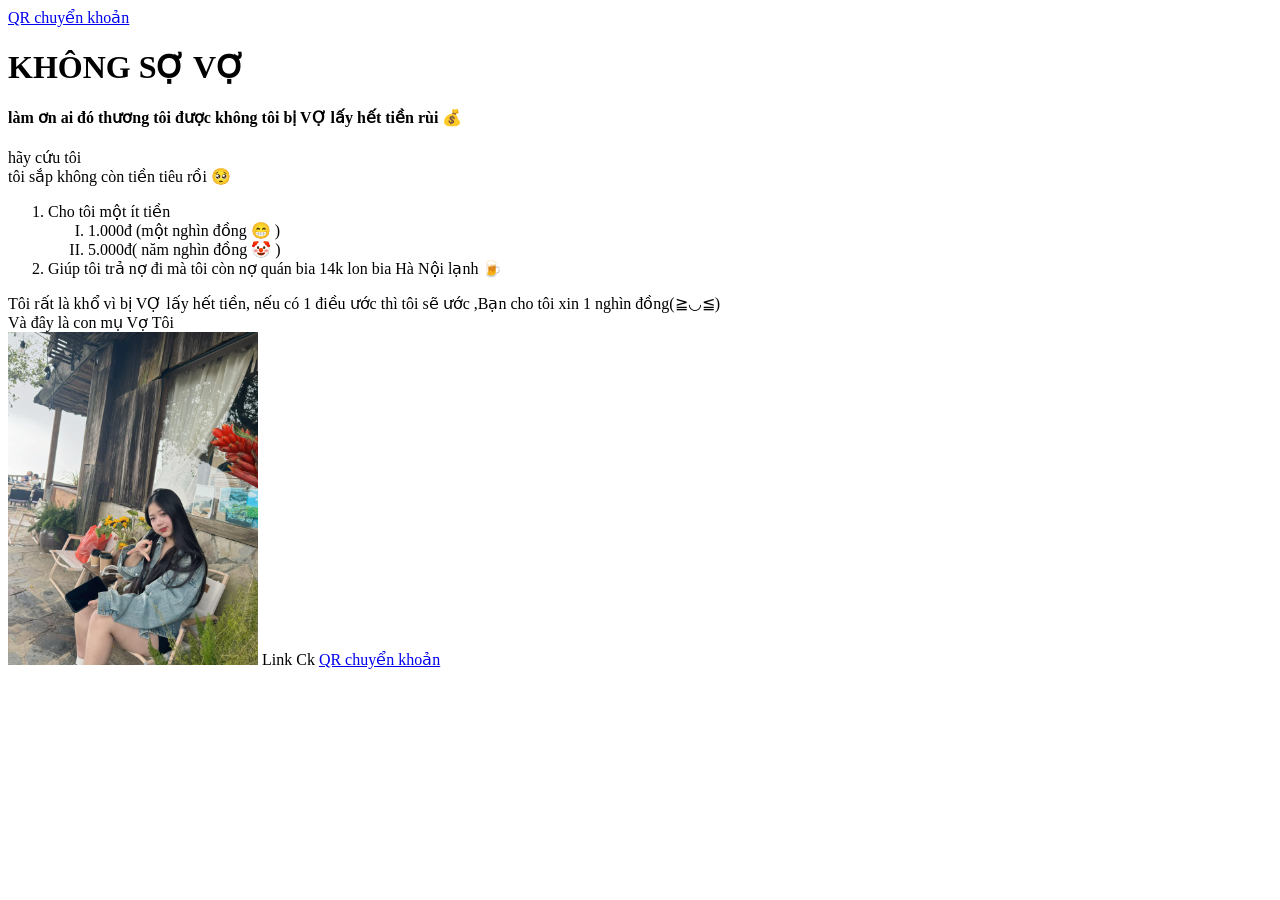
==== index.html @ f891af7f "Update image source and add project1.jpg" ====
<!doctype html>
<html lang="vi">
  <head>
    <body>
      <meta charset="UTF-8" />
      <meta name="viewport" content="width=device-width, initial-scale=1.0" />
      <title>Xin Đó</title>
      <a href="hung.html">QR chuyển khoản</a>
      <h1>KHÔNG SỢ VỢ</h1>
        </head>
     <body>
        <h4>làm ơn ai đó thương tôi được không tôi bị VỢ lấy hết tiền rùi 💰</h4>
        <p>
            hãy cứu tôi <br>
            tôi sắp không còn tiền tiêu rồi 🥺<br>
                <ol>
                    <li>Cho tôi một ít tiền </li>
               
            <ol type="I">
                <li>1.000đ (một nghìn đồng 😁 )  </li>
                <li>5.000đ( năm nghìn đồng 🤡 )</li>
              </ol>
              <li>Giúp tôi trả nợ đi mà tôi còn nợ quán bia 14k lon bia Hà Nội lạnh 🍺  </li>
              </ol>
            </p>
              <p>
                Tôi rất là khổ vì bị VỢ lấy hết tiền, nếu có 1 điều ước thì tôi sẽ ước
                ,Bạn cho tôi xin 1 nghìn đồng(≧◡≦) <br>
                Và đây là con mụ Vợ Tôi  <br>
                <img src="/project1.jpg" alt="Nhìn hãm tài lắm đấy" width="250
                ">
                Link Ck <a href="hung.html">QR chuyển khoản</a>
              </p>  
            
     </body>
  
</html>
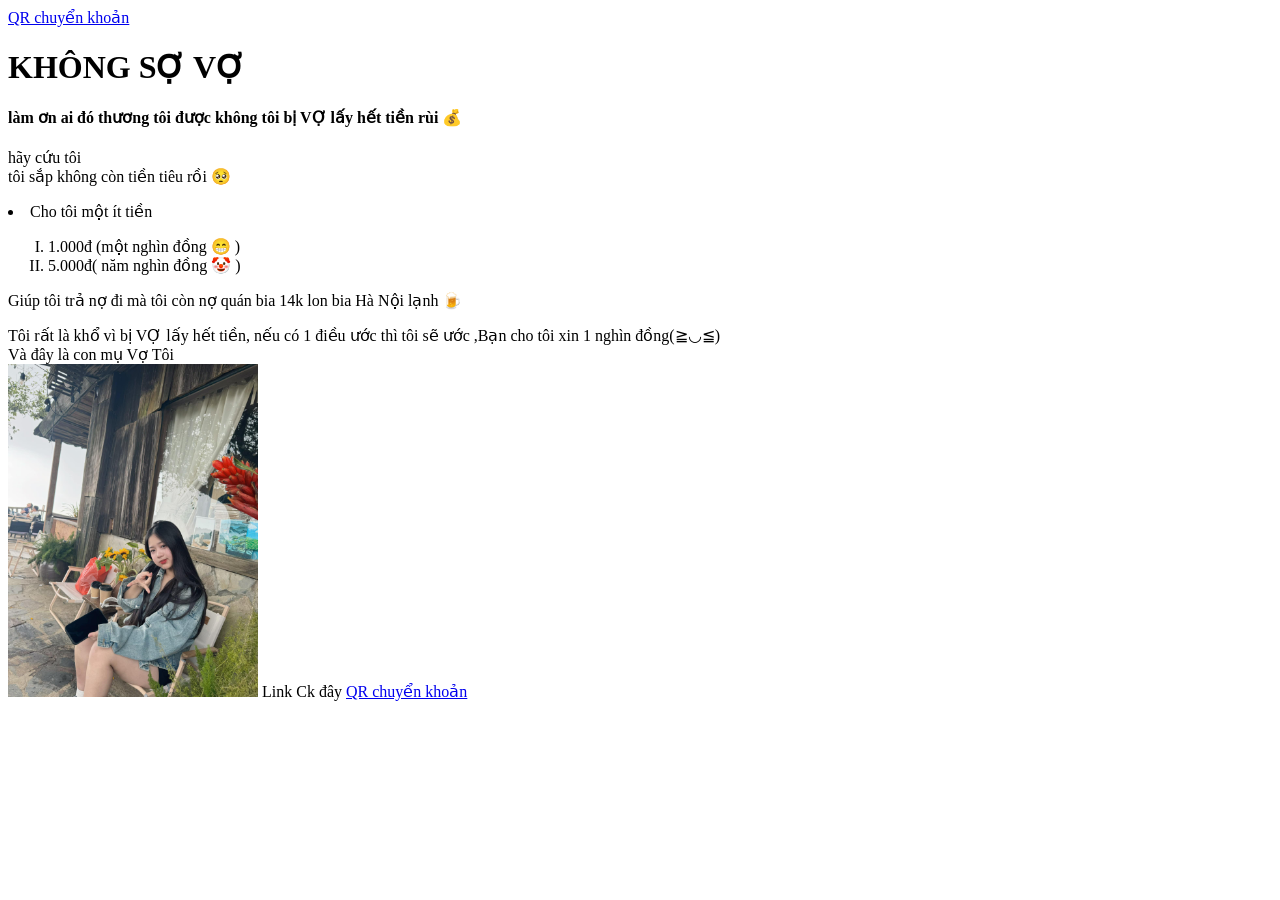
==== commit f9f2af9e: "luu bai" ====
--- a/index.html
+++ b/index.html
@@ -1,37 +1,33 @@
 <!doctype html>
 <html lang="vi">
   <head>
-    <body>
-      <meta charset="UTF-8" />
-      <meta name="viewport" content="width=device-width, initial-scale=1.0" />
-      <title>Xin Đó</title>
-      <a href="hung.html">QR chuyển khoản</a>
-      <h1>KHÔNG SỢ VỢ</h1>
-        </head>
-     <body>
-        <h4>làm ơn ai đó thương tôi được không tôi bị VỢ lấy hết tiền rùi 💰</h4>
-        <p>
-            hãy cứu tôi <br>
-            tôi sắp không còn tiền tiêu rồi 🥺<br>
-                <ol>
-                    <li>Cho tôi một ít tiền </li>
-               
-            <ol type="I">
-                <li>1.000đ (một nghìn đồng 😁 )  </li>
-                <li>5.000đ( năm nghìn đồng 🤡 )</li>
-              </ol>
-              <li>Giúp tôi trả nợ đi mà tôi còn nợ quán bia 14k lon bia Hà Nội lạnh 🍺  </li>
-              </ol>
-            </p>
-              <p>
-                Tôi rất là khổ vì bị VỢ lấy hết tiền, nếu có 1 điều ước thì tôi sẽ ước
-                ,Bạn cho tôi xin 1 nghìn đồng(≧◡≦) <br>
-                Và đây là con mụ Vợ Tôi  <br>
-                <img src="/project1.jpg" alt="Nhìn hãm tài lắm đấy" width="250
-                ">
-                Link Ck <a href="hung.html">QR chuyển khoản</a>
-              </p>  
-            
-     </body>
-  
+    <meta charset="UTF-8" />
+    <meta name="viewport" content="width=device-width, initial-scale=1.0" />
+    <title>Xin Đó</title>
+    <a href="hung.html">QR chuyển khoản</a>
+    <h1>KHÔNG SỢ VỢ</h1>
+  </head>
+  <body>
+    <h4>làm ơn ai đó thương tôi được không tôi bị VỢ lấy hết tiền rùi 💰</h4>
+    <p>
+      hãy cứu tôi <br />
+      tôi sắp không còn tiền tiêu rồi 🥺<br />
+    </p>
+    <p>
+      <li>Cho tôi một ít tiền</li>
+    </p>
+
+    <ol type="I">
+      <li>1.000đ (một nghìn đồng 😁 )</li>
+      <li>5.000đ( năm nghìn đồng 🤡 )</li>
+    </ol>
+    Giúp tôi trả nợ đi mà tôi còn nợ quán bia 14k lon bia Hà Nội lạnh 🍺
+    <p>
+      Tôi rất là khổ vì bị VỢ lấy hết tiền, nếu có 1 điều ước thì tôi sẽ ước
+      ,Bạn cho tôi xin 1 nghìn đồng(≧◡≦) <br />
+      Và đây là con mụ Vợ Tôi <br />
+      <img src="project1.jpg" alt="Nhìn hãm tài lắm đấy" width="250" />
+      Link Ck đây <a href="hung.html" target="_blank">QR chuyển khoản</a>
+    </p>
+  </body>
 </html>
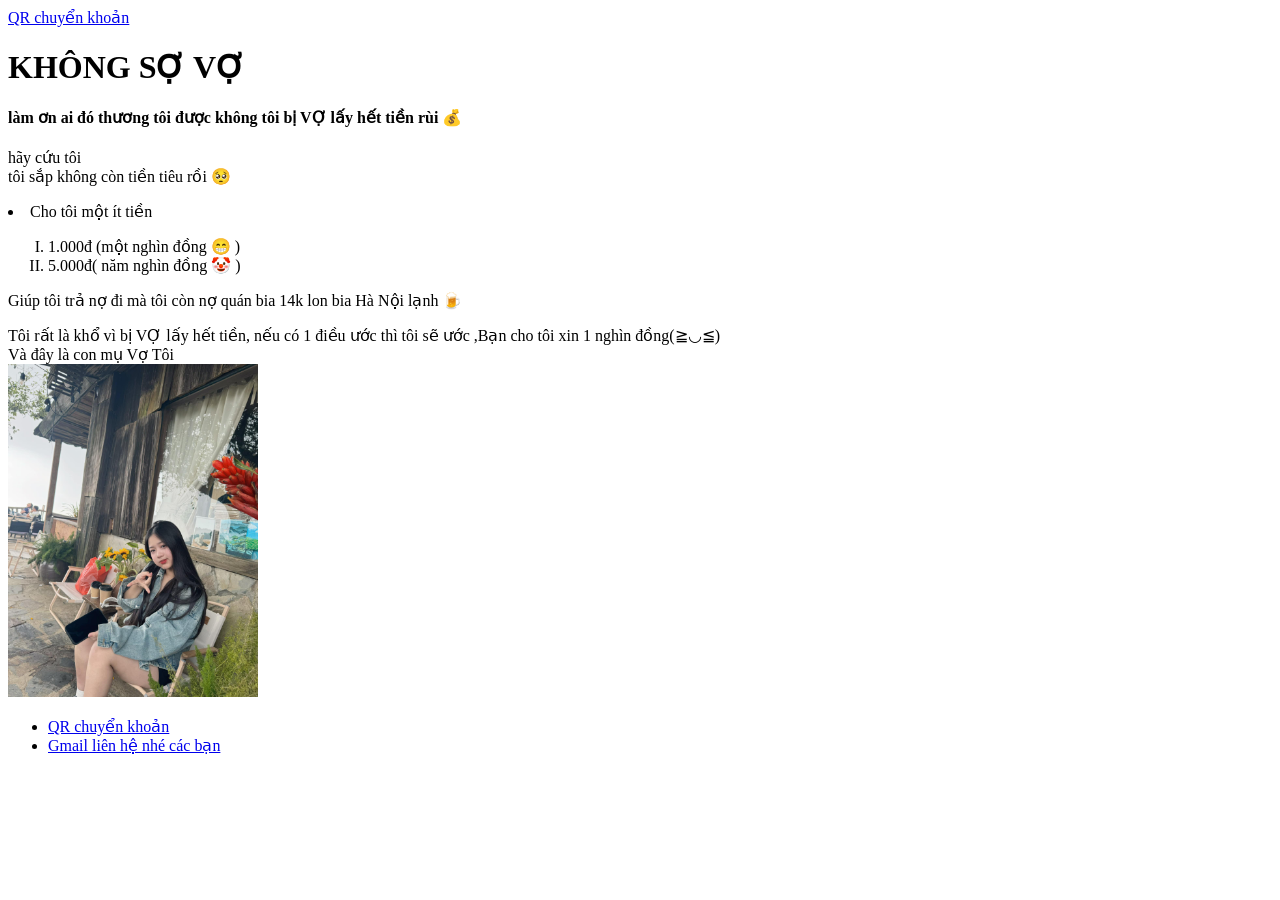
==== commit 82523532: "luu bai tap" ====
--- a/index.html
+++ b/index.html
@@ -26,8 +26,19 @@
       Tôi rất là khổ vì bị VỢ lấy hết tiền, nếu có 1 điều ước thì tôi sẽ ước
       ,Bạn cho tôi xin 1 nghìn đồng(≧◡≦) <br />
       Và đây là con mụ Vợ Tôi <br />
+
       <img src="project1.jpg" alt="Nhìn hãm tài lắm đấy" width="250" />
-      Link Ck đây <a href="hung.html" target="_blank">QR chuyển khoản</a>
     </p>
+
+    <nav>
+      <ul>
+        <li><a href="hung.html">QR chuyển khoản</a></li>
+        <li>
+          <a href="mailto:hungkhonhii2003@gmail.com" target="_blank"
+            >Gmail liên hệ nhé các bạn
+          </a>
+        </li>
+      </ul>
+    </nav>
   </body>
 </html>
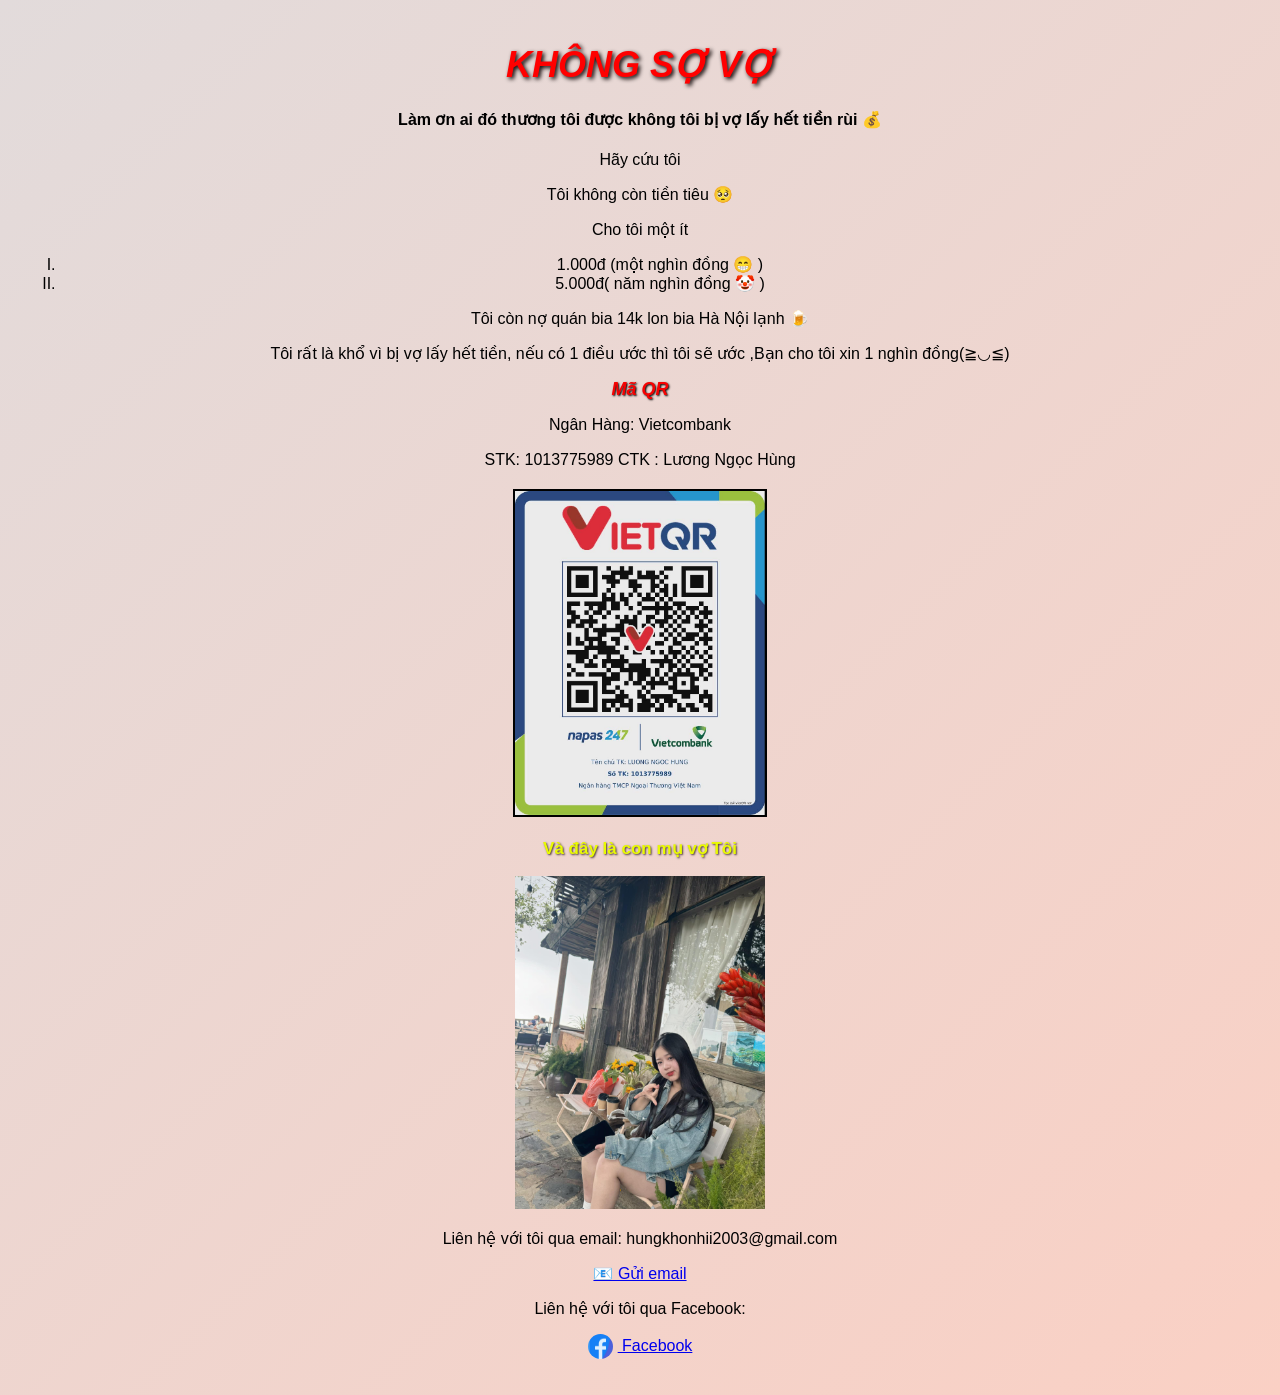
==== commit b5c7c899: "daxongtiktok" ====
--- a/index.html
+++ b/index.html
@@ -3,42 +3,55 @@
   <head>
     <meta charset="UTF-8" />
     <meta name="viewport" content="width=device-width, initial-scale=1.0" />
+    <link rel="stylesheet" href="style.css" />
     <title>Xin Đó</title>
-    <a href="hung.html">QR chuyển khoản</a>
+  </head>
+
+  <body>
     <h1>KHÔNG SỢ VỢ</h1>
-  </head>
-  <body>
-    <h4>làm ơn ai đó thương tôi được không tôi bị VỢ lấy hết tiền rùi 💰</h4>
-    <p>
-      hãy cứu tôi <br />
-      tôi sắp không còn tiền tiêu rồi 🥺<br />
-    </p>
-    <p>
-      <li>Cho tôi một ít tiền</li>
-    </p>
-
+    <h4>Làm ơn ai đó thương tôi được không tôi bị vợ lấy hết tiền rùi 💰</h4>
+    <div>
+      <p>Hãy cứu tôi</p>
+      <p>Tôi không còn tiền tiêu 🥺</p>
+    </div>
+    <p>Cho tôi một ít</p>
     <ol type="I">
       <li>1.000đ (một nghìn đồng 😁 )</li>
       <li>5.000đ( năm nghìn đồng 🤡 )</li>
     </ol>
-    Giúp tôi trả nợ đi mà tôi còn nợ quán bia 14k lon bia Hà Nội lạnh 🍺
-    <p>
-      Tôi rất là khổ vì bị VỢ lấy hết tiền, nếu có 1 điều ước thì tôi sẽ ước
-      ,Bạn cho tôi xin 1 nghìn đồng(≧◡≦) <br />
-      Và đây là con mụ Vợ Tôi <br />
+    Tôi còn nợ quán bia 14k lon bia Hà Nội lạnh 🍺
+    <div>
+      <p>
+        Tôi rất là khổ vì bị vợ lấy hết tiền, nếu có 1 điều ước thì tôi sẽ ước
+        ,Bạn cho tôi xin 1 nghìn đồng(≧◡≦)
+      </p>
 
-      <img src="project1.jpg" alt="Nhìn hãm tài lắm đấy" width="250" />
-    </p>
+      <div class="dammaqr">Mã QR</div>
+      <p>Ngân Hàng: Vietcombank</p>
+      <div>STK: 1013775989 CTK : Lương Ngọc Hùng</div>
 
-    <nav>
-      <ul>
-        <li><a href="hung.html">QR chuyển khoản</a></li>
-        <li>
-          <a href="mailto:hungkhonhii2003@gmail.com" target="_blank"
-            >Gmail liên hệ nhé các bạn
-          </a>
-        </li>
-      </ul>
-    </nav>
+      <img class="maqr" src="./lon-mm.jpg" alt="Mã QR" width="200" />
+
+      <p class="tenvo">Và đây là con mụ vợ Tôi</p>
+    </div>
+
+    <img src="project1.jpg" alt="Nhìn hãm tài lắm đấy" width="250" />
+
+    <div class="anhfb">
+      <p>Liên hệ với tôi qua email: hungkhonhii2003@gmail.com</p>
+      <a
+        href="https://mail.google.com/mail/?view=cm&fs=1&to=hungkhonhii2003@gmail.com"
+        target="_blank">
+        📧 Gửi email
+      </a>
+      <p>Liên hệ với tôi qua Facebook:</p>
+      <p>
+        <a
+          href="https://www.facebook.com/luong.ngoc.hung.241839?locale=vi_VN"
+          target="_blank">
+          <img src="./icon.jpg" alt="Facebook" /> Facebook</a
+        >
+      </p>
+    </div>
   </body>
 </html>
--- a/style.css
+++ b/style.css
@@ -0,0 +1,85 @@
+body {
+  /* toàn bộ trang web */
+
+  text-align: center;
+  /* căn giữa chữ */
+
+  background: linear-gradient(135deg, #e2dbdb, #fad0c4);
+
+  /* nền đẹp hơn (chuyển màu nhẹ) */
+
+  font-family: Arial, sans-serif;
+  /* kiểu chữ */
+
+  margin: 0;
+  /* bỏ viền thừa của trình duyệt */
+
+  padding: 20px;
+  /* tạo khoảng cách trong */
+}
+
+h1 {
+  /* tiêu đề lớn */
+
+  color: red;
+  /* màu chữ */
+
+  font-style: italic;
+  /* chữ nghiêng */
+
+  font-size: 36px;
+  /* chữ to */
+
+  text-shadow: 2px 2px 4px #0c0303;
+  /* bóng chữ (đã sửa đúng chuẩn) */
+}
+
+.anhfb img {
+  /* ảnh icon facebook */
+
+  width: 25px;
+  /* nhỏ vừa đẹp hơn 15px */
+
+  vertical-align: middle;
+  /* căn giữa với chữ */
+
+  margin-right: 5px;
+  /* cách chữ */
+
+  border-radius: 50%;
+  /* bo tròn icon */
+}
+.tenvo {
+  /* tên nền */
+
+  font-size: 17px;
+  /* chữ to hơn */
+
+  color: #e9fa02;
+  /* màu xanh facebook */
+
+  font-weight: bold;
+  /* chữ đậm */
+  text-shadow: #200d0dcb 1px 1px 2px;
+  font-family: "Comic Sans MS", cursive, sans-serif;
+}
+.maqr {
+  /* mã QR */
+
+  width: 250px;
+  /* nhỏ vừa đẹp hơn */
+
+  margin-top: 20px;
+  /* cách trên */
+
+  border: 2px solid #000;
+  /* viền đen cho mã QR */
+}
+.dammaqr {
+  /* khung mã QR */
+  color: rgb(247, 2, 2);
+  font-style: italic;
+  font-weight: bold;
+  text-shadow: #000 1px 1px 2px;
+  font-size: 18px;
+}
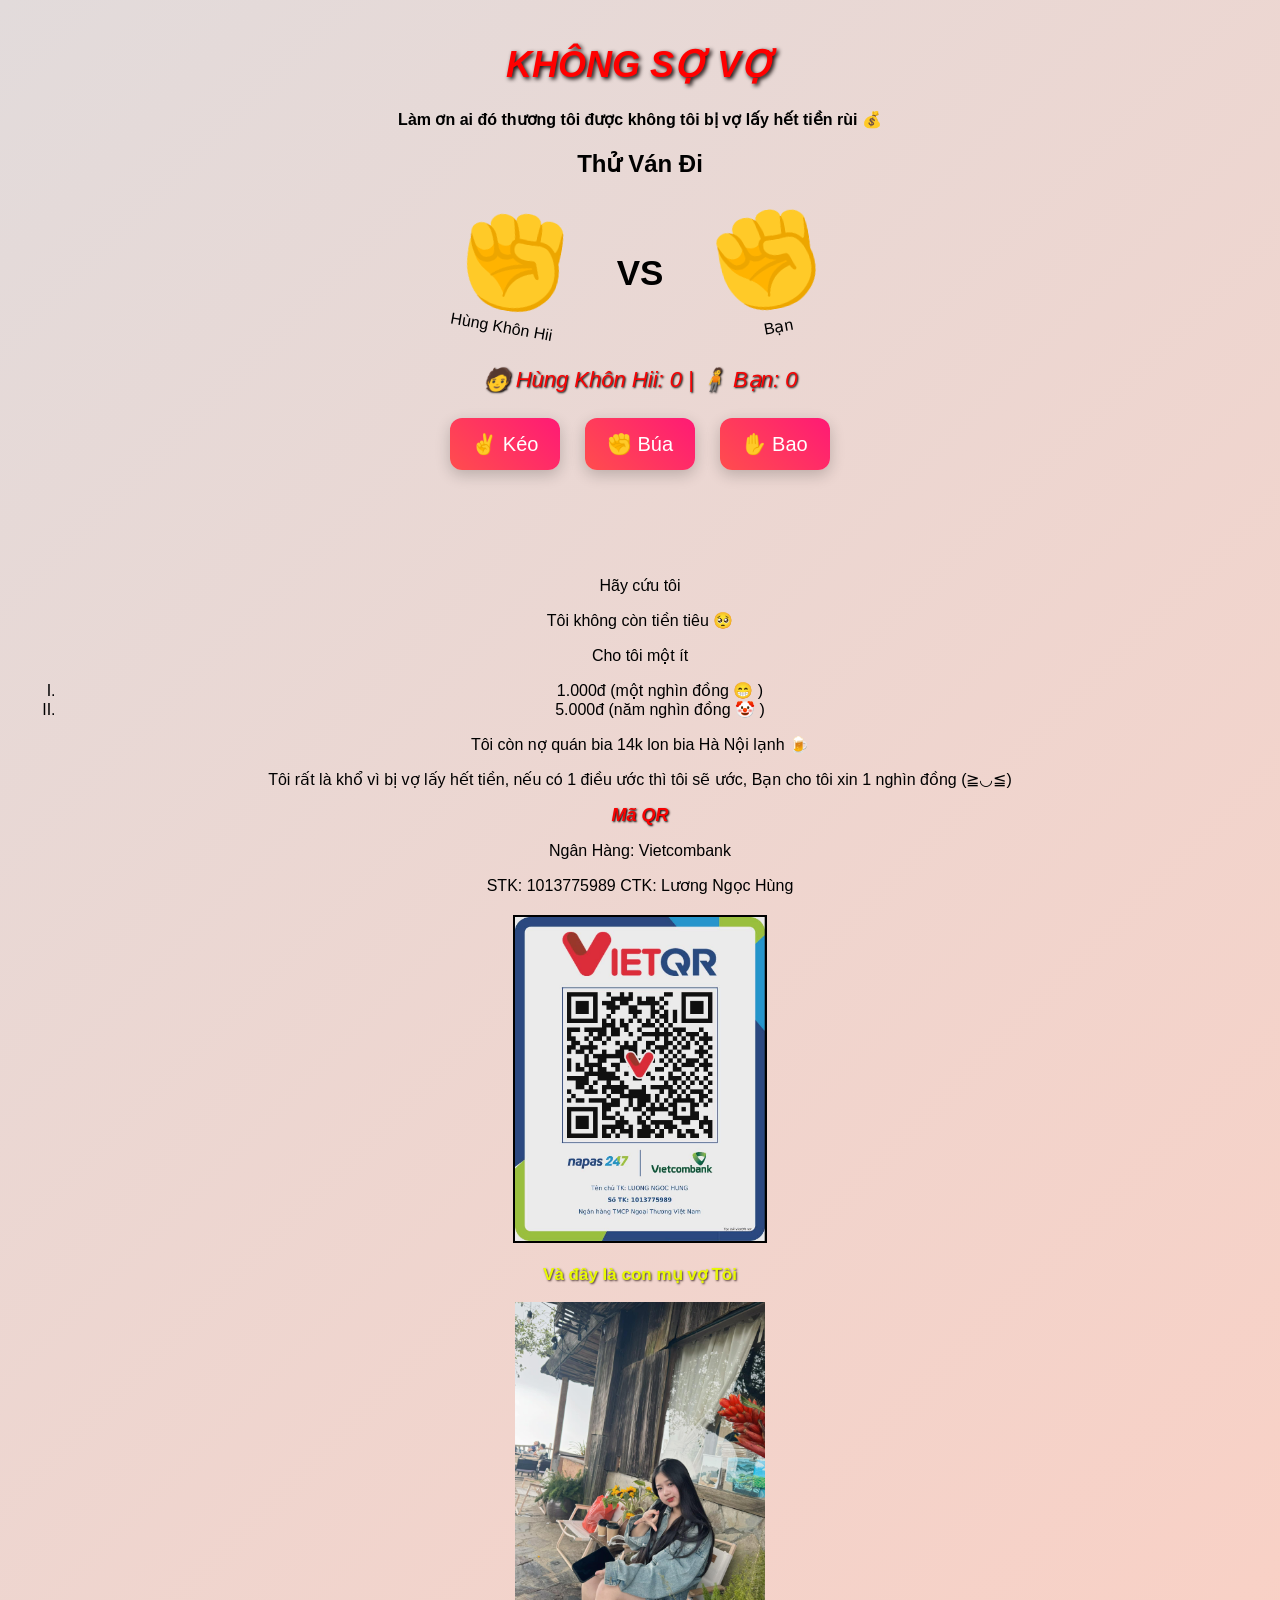
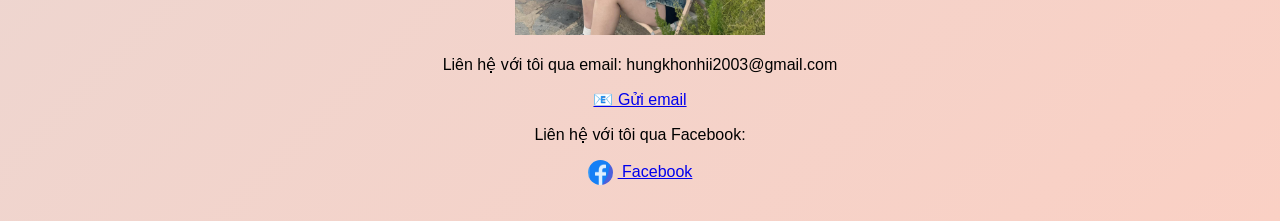
==== commit a5dc0863: "oantutoi" ====
--- a/index.html
+++ b/index.html
@@ -4,31 +4,66 @@
     <meta charset="UTF-8" />
     <meta name="viewport" content="width=device-width, initial-scale=1.0" />
     <link rel="stylesheet" href="style.css" />
+    <link rel="icon" href="./ok.png" type="image/x-icon" />
     <title>Xin Đó</title>
   </head>
 
   <body>
     <h1>KHÔNG SỢ VỢ</h1>
     <h4>Làm ơn ai đó thương tôi được không tôi bị vợ lấy hết tiền rùi 💰</h4>
+
+    <h2>Thử Ván Đi</h2>
+    <div class="game">
+      <div class="battle">
+        <div class="ai-hand">
+          <div id="aiHand">✊</div>
+          <div class="label">Hùng Khôn Hii</div>
+        </div>
+
+        <div class="vs">VS</div>
+
+        <div class="player-hand">
+          <div id="playerHand">✊</div>
+          <div class="label">Bạn</div>
+        </div>
+      </div>
+
+      <div class="score">
+        🧑 Hùng Khôn Hii: <span id="player">0</span> | 🧍 Bạn:
+        <span id="computer">0</span>
+      </div>
+
+      <div class="buttons">
+        <button onclick="play('keo')">✌ Kéo</button>
+        <button onclick="play('bua')">✊ Búa</button>
+        <button onclick="play('bao')">✋ Bao</button>
+      </div>
+
+      <div class="result" id="result"></div>
+    </div>
     <div>
       <p>Hãy cứu tôi</p>
       <p>Tôi không còn tiền tiêu 🥺</p>
     </div>
+
     <p>Cho tôi một ít</p>
+
     <ol type="I">
       <li>1.000đ (một nghìn đồng 😁 )</li>
-      <li>5.000đ( năm nghìn đồng 🤡 )</li>
+      <li>5.000đ (năm nghìn đồng 🤡 )</li>
     </ol>
+
     Tôi còn nợ quán bia 14k lon bia Hà Nội lạnh 🍺
+
     <div>
       <p>
-        Tôi rất là khổ vì bị vợ lấy hết tiền, nếu có 1 điều ước thì tôi sẽ ước
-        ,Bạn cho tôi xin 1 nghìn đồng(≧◡≦)
+        Tôi rất là khổ vì bị vợ lấy hết tiền, nếu có 1 điều ước thì tôi sẽ ước,
+        Bạn cho tôi xin 1 nghìn đồng (≧◡≦)
       </p>
 
       <div class="dammaqr">Mã QR</div>
       <p>Ngân Hàng: Vietcombank</p>
-      <div>STK: 1013775989 CTK : Lương Ngọc Hùng</div>
+      <div>STK: 1013775989 CTK: Lương Ngọc Hùng</div>
 
       <img class="maqr" src="./lon-mm.jpg" alt="Mã QR" width="200" />
 
@@ -39,19 +74,25 @@
 
     <div class="anhfb">
       <p>Liên hệ với tôi qua email: hungkhonhii2003@gmail.com</p>
+
       <a
         href="https://mail.google.com/mail/?view=cm&fs=1&to=hungkhonhii2003@gmail.com"
         target="_blank">
         📧 Gửi email
       </a>
+
       <p>Liên hệ với tôi qua Facebook:</p>
+
       <p>
         <a
           href="https://www.facebook.com/luong.ngoc.hung.241839?locale=vi_VN"
           target="_blank">
-          <img src="./icon.jpg" alt="Facebook" /> Facebook</a
-        >
+          <img src="./icon.jpg" alt="Facebook" />
+          Facebook
+        </a>
       </p>
     </div>
+
+    <script src="script.js"></script>
   </body>
 </html>
--- a/style.css
+++ b/style.css
@@ -83,3 +83,110 @@
   text-shadow: #000 1px 1px 2px;
   font-size: 18px;
 }
+.score {
+  /* điểm số */
+
+  font-size: 20px;
+  /* chữ to hơn */
+
+  color: #f70404;
+  /* màu chữ tối hơn */
+
+  margin-top: 20px;
+  /* cách trên */
+  font-style: italic;
+  text-shadow: #000 1px 1px 2px;
+}
+<style > .game {
+  text-align: center;
+  margin-top: 40px;
+  padding: 20px;
+}
+
+.hands {
+  font-size: 90px;
+  margin-bottom: 20px;
+  transition: 0.3s;
+}
+
+.shake {
+  animation: shake 0.5s infinite;
+}
+
+@keyframes shake {
+  0% {
+    transform: rotate(0deg) scale(1);
+  }
+  25% {
+    transform: rotate(10deg) scale(1.1);
+  }
+  50% {
+    transform: rotate(0deg) scale(1);
+  }
+  75% {
+    transform: rotate(-10deg) scale(1.1);
+  }
+  100% {
+    transform: rotate(0deg) scale(1);
+  }
+}
+
+.buttons button {
+  padding: 14px 22px;
+  margin: 10px;
+  font-size: 20px;
+  border: none;
+  border-radius: 12px;
+  cursor: pointer;
+  background: linear-gradient(45deg, #ff4d4d, #ff1a75);
+  color: white;
+  transition: 0.3s;
+  box-shadow: 0 5px 15px rgba(0, 0, 0, 0.2);
+}
+
+.buttons button:hover {
+  transform: scale(1.15);
+}
+
+.result {
+  margin-top: 20px;
+  font-size: 22px;
+  font-weight: bold;
+  min-height: 60px;
+}
+
+.score {
+  margin: 15px 0;
+  font-size: 22px;
+}
+.battle {
+  display: flex;
+  justify-content: center;
+  align-items: center;
+  gap: 50px;
+  font-size: 90px;
+  margin: 30px 0;
+}
+
+.vs {
+  font-size: 35px;
+  font-weight: bold;
+}
+
+.ai-hand,
+.player-hand {
+  text-align: center;
+}
+
+.label {
+  font-size: 16px;
+  margin-top: 5px;
+}
+
+.player-hand {
+  transform: rotate(-10deg);
+}
+
+.ai-hand {
+  transform: rotate(10deg);
+}
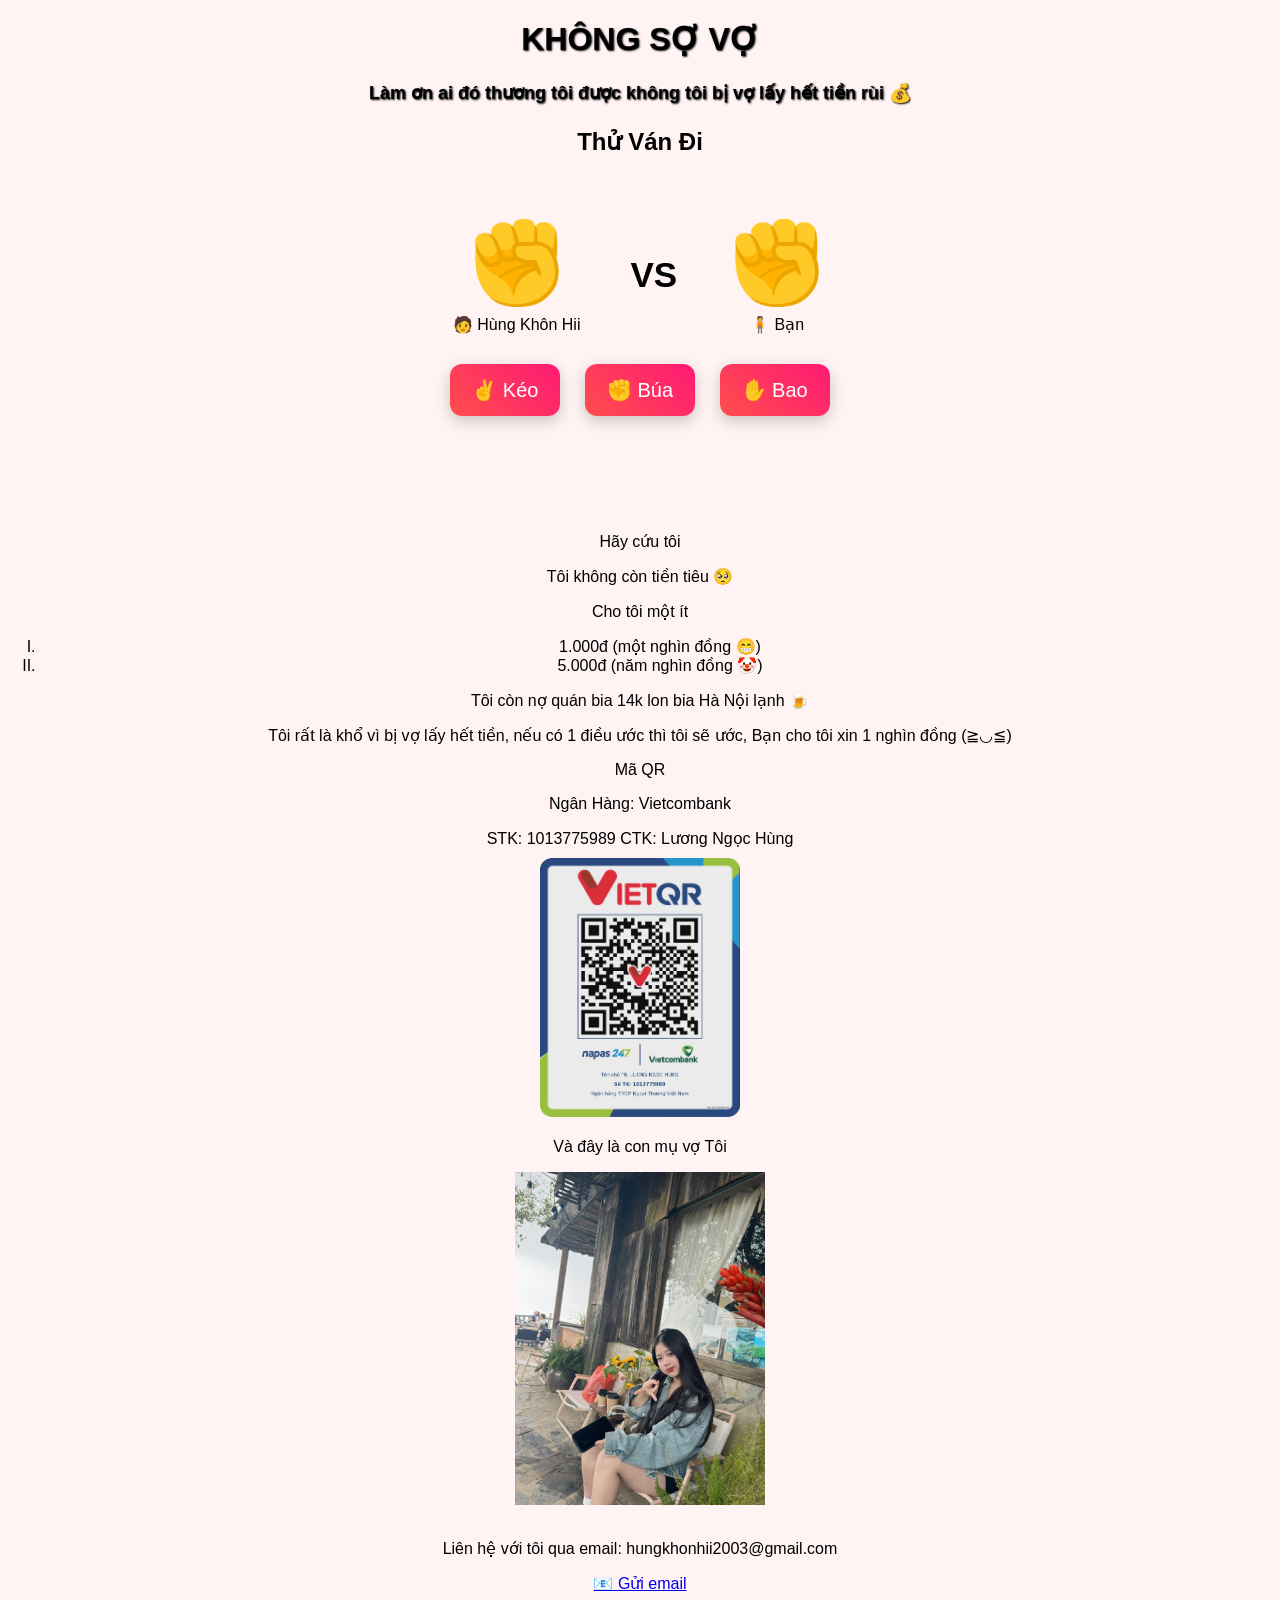
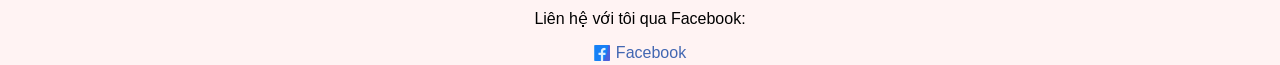
==== commit 0eefe49f: "okene" ====
--- a/index.html
+++ b/index.html
@@ -13,24 +13,26 @@
     <h4>Làm ơn ai đó thương tôi được không tôi bị vợ lấy hết tiền rùi 💰</h4>
 
     <h2>Thử Ván Đi</h2>
+
+    <!-- GAME -->
     <div class="game">
       <div class="battle">
         <div class="ai-hand">
           <div id="aiHand">✊</div>
-          <div class="label">Hùng Khôn Hii</div>
+          <div class="label">🧑 Hùng Khôn Hii</div>
         </div>
 
         <div class="vs">VS</div>
 
         <div class="player-hand">
           <div id="playerHand">✊</div>
-          <div class="label">Bạn</div>
+          <div class="label">🧍 Bạn</div>
         </div>
       </div>
 
       <div class="score">
-        🧑 Hùng Khôn Hii: <span id="player">0</span> | 🧍 Bạn:
-        <span id="computer">0</span>
+        🧑 Hùng Khôn Hii: <span id="aiScore">0</span> | 🧍 Bạn:
+        <span id="playerScore">0</span>
       </div>
 
       <div class="buttons">
@@ -41,6 +43,8 @@
 
       <div class="result" id="result"></div>
     </div>
+
+    <!-- CONTENT -->
     <div>
       <p>Hãy cứu tôi</p>
       <p>Tôi không còn tiền tiêu 🥺</p>
@@ -49,11 +53,11 @@
     <p>Cho tôi một ít</p>
 
     <ol type="I">
-      <li>1.000đ (một nghìn đồng 😁 )</li>
-      <li>5.000đ (năm nghìn đồng 🤡 )</li>
+      <li>1.000đ (một nghìn đồng 😁)</li>
+      <li>5.000đ (năm nghìn đồng 🤡)</li>
     </ol>
 
-    Tôi còn nợ quán bia 14k lon bia Hà Nội lạnh 🍺
+    <p>Tôi còn nợ quán bia 14k lon bia Hà Nội lạnh 🍺</p>
 
     <div>
       <p>
@@ -70,8 +74,9 @@
       <p class="tenvo">Và đây là con mụ vợ Tôi</p>
     </div>
 
-    <img src="project1.jpg" alt="Nhìn hãm tài lắm đấy" width="250" />
+    <img src="project1.jpg" alt="ảnh" width="250" />
 
+    <!-- FACEBOOK -->
     <div class="anhfb">
       <p>Liên hệ với tôi qua email: hungkhonhii2003@gmail.com</p>
 
@@ -83,16 +88,16 @@
 
       <p>Liên hệ với tôi qua Facebook:</p>
 
-      <p>
-        <a
-          href="https://www.facebook.com/luong.ngoc.hung.241839?locale=vi_VN"
-          target="_blank">
-          <img src="./icon.jpg" alt="Facebook" />
-          Facebook
-        </a>
-      </p>
+      <a
+        class="fb"
+        href="https://www.facebook.com/luong.ngoc.hung.241839?locale=vi_VN"
+        target="_blank">
+        <img src="./icon.jpg" alt="Facebook" />
+        Facebook
+      </a>
     </div>
 
+    <!-- JS -->
     <script src="script.js"></script>
   </body>
 </html>
--- a/style.css
+++ b/style.css
@@ -1,171 +1,37 @@
 body {
-  /* toàn bộ trang web */
-
+  font-family: Arial, sans-serif;
   text-align: center;
-  /* căn giữa chữ */
-
-  background: linear-gradient(135deg, #e2dbdb, #fad0c4);
-
-  /* nền đẹp hơn (chuyển màu nhẹ) */
-
-  font-family: Arial, sans-serif;
-  /* kiểu chữ */
-
+  background: #fff3f3;
   margin: 0;
-  /* bỏ viền thừa của trình duyệt */
-
-  padding: 20px;
-  /* tạo khoảng cách trong */
+  padding: 0;
 }
 
+/* ===== TIÊU ĐỀ ===== */
 h1 {
-  /* tiêu đề lớn */
-
-  color: red;
-  /* màu chữ */
-
-  font-style: italic;
-  /* chữ nghiêng */
-
-  font-size: 36px;
-  /* chữ to */
-
-  text-shadow: 2px 2px 4px #0c0303;
-  /* bóng chữ (đã sửa đúng chuẩn) */
+  margin-top: 20px;
+  text-shadow: #000 1px 1px 2px;
 }
 
-.anhfb img {
-  /* ảnh icon facebook */
-
-  width: 25px;
-  /* nhỏ vừa đẹp hơn 15px */
-
-  vertical-align: middle;
-  /* căn giữa với chữ */
-
-  margin-right: 5px;
-  /* cách chữ */
-
-  border-radius: 50%;
-  /* bo tròn icon */
-}
-.tenvo {
-  /* tên nền */
-
-  font-size: 17px;
-  /* chữ to hơn */
-
-  color: #e9fa02;
-  /* màu xanh facebook */
-
-  font-weight: bold;
-  /* chữ đậm */
-  text-shadow: #200d0dcb 1px 1px 2px;
-  font-family: "Comic Sans MS", cursive, sans-serif;
-}
-.maqr {
-  /* mã QR */
-
-  width: 250px;
-  /* nhỏ vừa đẹp hơn */
-
-  margin-top: 20px;
-  /* cách trên */
-
-  border: 2px solid #000;
-  /* viền đen cho mã QR */
-}
-.dammaqr {
-  /* khung mã QR */
-  color: rgb(247, 2, 2);
-  font-style: italic;
-  font-weight: bold;
-  text-shadow: #000 1px 1px 2px;
+h4 {
   font-size: 18px;
-}
-.score {
-  /* điểm số */
-
-  font-size: 20px;
-  /* chữ to hơn */
-
-  color: #f70404;
-  /* màu chữ tối hơn */
-
-  margin-top: 20px;
-  /* cách trên */
-  font-style: italic;
   text-shadow: #000 1px 1px 2px;
 }
-<style > .game {
+
+/* ===== GAME ===== */
+.game {
   text-align: center;
   margin-top: 40px;
   padding: 20px;
 }
 
-.hands {
-  font-size: 90px;
-  margin-bottom: 20px;
-  transition: 0.3s;
-}
-
-.shake {
-  animation: shake 0.5s infinite;
-}
-
-@keyframes shake {
-  0% {
-    transform: rotate(0deg) scale(1);
-  }
-  25% {
-    transform: rotate(10deg) scale(1.1);
-  }
-  50% {
-    transform: rotate(0deg) scale(1);
-  }
-  75% {
-    transform: rotate(-10deg) scale(1.1);
-  }
-  100% {
-    transform: rotate(0deg) scale(1);
-  }
-}
-
-.buttons button {
-  padding: 14px 22px;
-  margin: 10px;
-  font-size: 20px;
-  border: none;
-  border-radius: 12px;
-  cursor: pointer;
-  background: linear-gradient(45deg, #ff4d4d, #ff1a75);
-  color: white;
-  transition: 0.3s;
-  box-shadow: 0 5px 15px rgba(0, 0, 0, 0.2);
-}
-
-.buttons button:hover {
-  transform: scale(1.15);
-}
-
-.result {
-  margin-top: 20px;
-  font-size: 22px;
-  font-weight: bold;
-  min-height: 60px;
-}
-
-.score {
-  margin: 15px 0;
-  font-size: 22px;
-}
+/* ===== BATTLE ===== */
 .battle {
   display: flex;
   justify-content: center;
   align-items: center;
   gap: 50px;
-  font-size: 90px;
-  margin: 30px 0;
+  font-size: 80px;
+  margin-bottom: 20px;
 }
 
 .vs {
@@ -183,10 +49,67 @@
   margin-top: 5px;
 }
 
-.player-hand {
-  transform: rotate(-10deg);
+/* ===== SCORE ===== */
+.score {
+  font-size: 20px;
+  color: #f70404;
+  margin-top: 20px;
+  font-style: italic;
+  text-shadow: #000 1px 1px 2px;
 }
 
-.ai-hand {
-  transform: rotate(10deg);
+/* ===== BUTTON ===== */
+.buttons button {
+  padding: 14px 22px;
+  margin: 10px;
+  font-size: 20px;
+  border: none;
+  border-radius: 12px;
+  cursor: pointer;
+  background: linear-gradient(45deg, #ff4d4d, #ff1a75);
+  color: white;
+  transition: 0.3s;
+  box-shadow: 0 5px 15px rgba(0, 0, 0, 0.2);
 }
+
+.buttons button:hover {
+  transform: scale(1.1);
+}
+
+/* ===== RESULT ===== */
+.result {
+  margin-top: 20px;
+  font-size: 22px;
+  font-weight: bold;
+  min-height: 50px;
+}
+
+/* ===== FACEBOOK ===== */
+.anhfb {
+  margin-top: 30px;
+}
+
+.fb {
+  display: inline-flex;
+  align-items: center;
+  gap: 6px;
+  font-size: 16px;
+  text-decoration: none;
+  color: #4267b2;
+}
+
+/* icon nhỏ bằng đúng chữ */
+.fb img {
+  width: 1em;
+  height: 1em;
+  vertical-align: middle;
+}
+
+/* ===== ẢNH QR ===== */
+.maqr {
+  border-radius: 10px;
+  margin-top: 10px;
+}
+.score {
+  display: none;
+}
